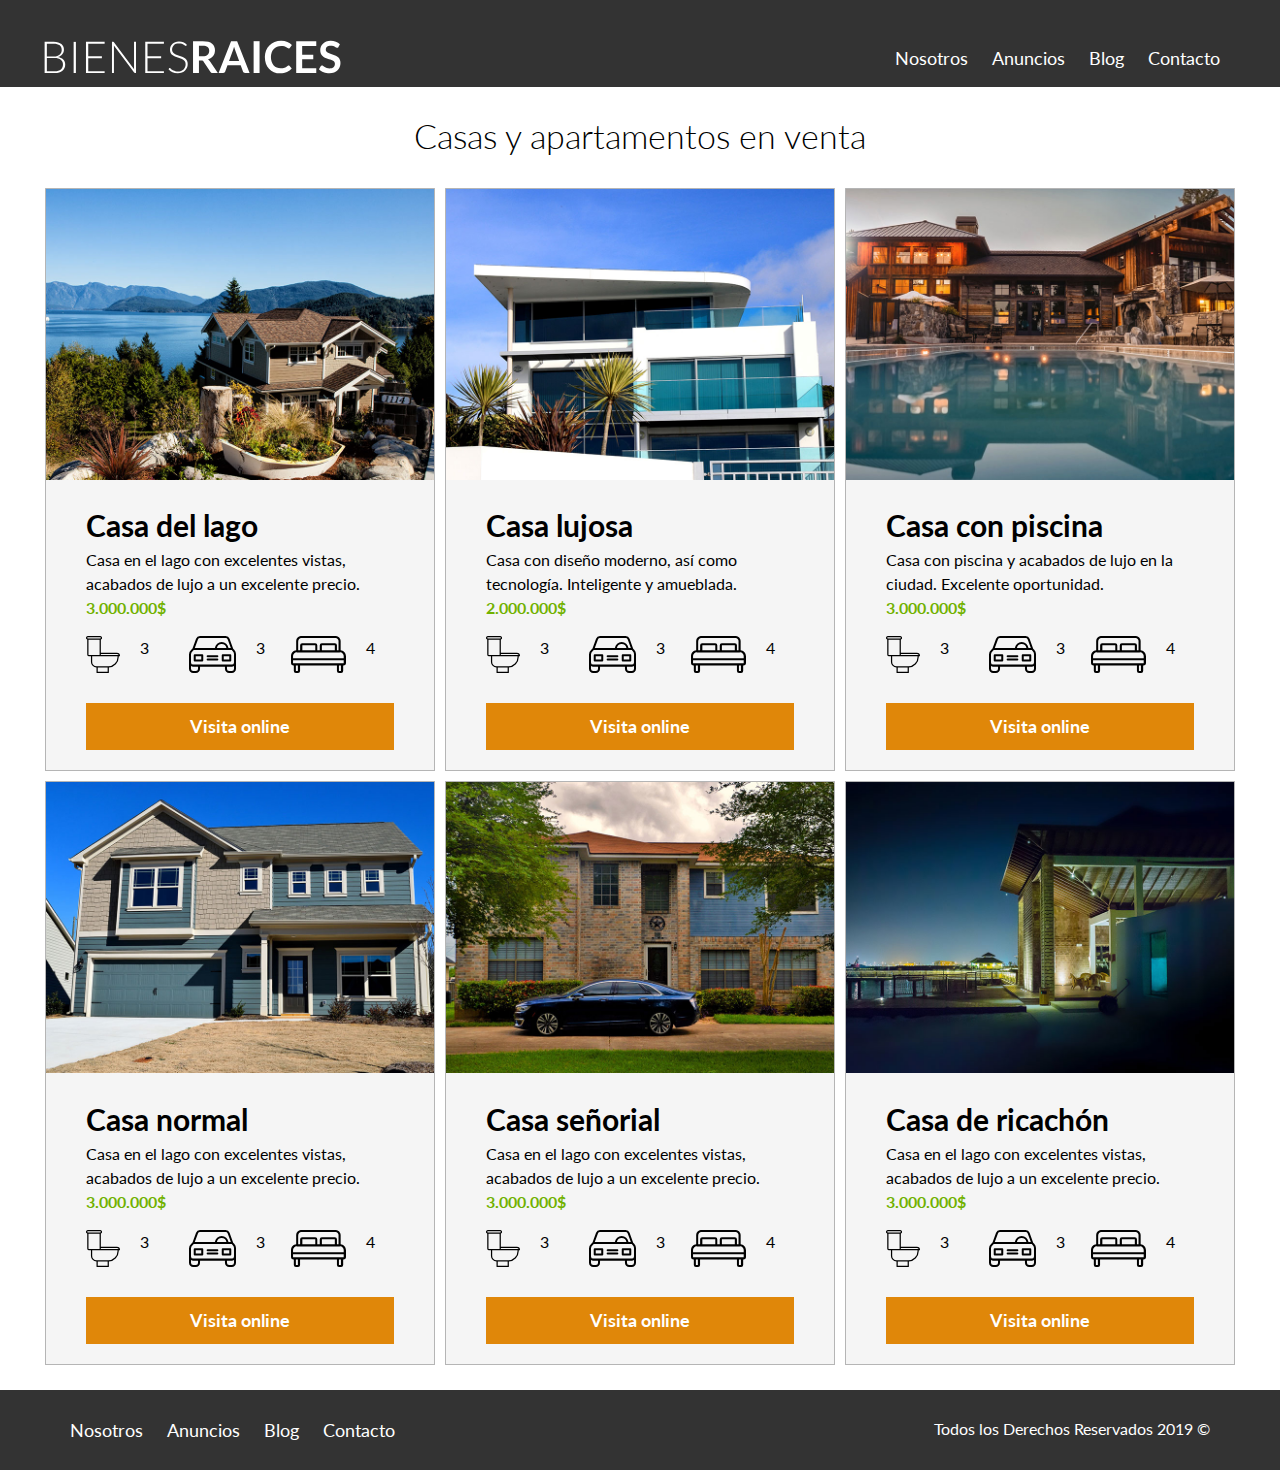
==== anuncios.html @ 0f280159 "Real state agency" ====
<!DOCTYPE html>
<html lang="en">

<head>
    <meta charset="UTF-8">
    <meta name="viewport" content="width=device-width, initial-scale=1.0">
    <meta http-equiv="X-UA-Compatible" content="ie=edge">
    <title>Inmobiliaria</title>
    <link href="https://fonts.googleapis.com/css?family=Lato:300,400,700,900|Lobster&display=swap" rel="stylesheet">
    <link rel="stylesheet" href="/css/normalize.css">
    <link rel="stylesheet" href="/css/styles.css">
</head>

<body>

    <header class="site-header">
        <div class="contenedor contenido-header">
            <div class="bar">
                <a href="/">
                    <img src="img/logo.svg" alt="logo">
                </a>

                <nav class="navbar">
                    <a target="_blank" href="nosotros.html">Nosotros</a>
                    <a href="anuncios.html">Anuncios</a>
                    <a href="blog.html">Blog</a>
                    <a href="contacto.html">Contacto</a>
                </nav>
            </div>
            <!--navbar-->
        </div>
        <!--Contenedor-->
    </header>
    <main class="seccion contenedor">
        <h2 class="fw-300">Casas y apartamentos en venta</h2>
        <div class="contenedor-anuncios-solo">
            <div class="anuncio">
                <img src="/img/anuncio1.jpg" alt="Anuncio casa en el lago">
                <div class="contenido-anuncio">
                    <h3>Casa del lago</h3>
                    <p>Casa en el lago con excelentes vistas, acabados de lujo a un excelente precio.</p>
                    <p class="precio">3.000.000$</p>
                    <ul class="iconos-caracteristicas">
                        <li><img src="/img/icono_wc.svg" alt="baños">
                            <p>3</p>
                        </li>
                        <li><img src="/img/icono_estacionamiento.svg" alt="parking">
                            <p>3</p>
                        </li>
                        <li><img src="/img/icono_dormitorio.svg" alt="dorm">
                            <p>4</p>
                        </li>
                    </ul>
                    <a href="visita.html" class="boton boton-amarillo dblock">Visita online</a>
                </div>
            </div>
            <div class="anuncio">
                <img src="/img/anuncio2.jpg" alt="Anuncio casa de lujo">
                <div class="contenido-anuncio">
                    <h3>Casa lujosa</h3>
                    <p>Casa con diseño moderno, así como tecnología. Inteligente y amueblada.</p>
                    <p class="precio">2.000.000$</p>
                    <ul class="iconos-caracteristicas">
                        <li><img src="/img/icono_wc.svg" alt="baños">
                            <p>3</p>
                        </li>
                        <li><img src="/img/icono_estacionamiento.svg" alt="parking">
                            <p>3</p>
                        </li>
                        <li><img src="/img/icono_dormitorio.svg" alt="dorm">
                            <p>4</p>
                        </li>
                    </ul>
                    <a href="visita.html" class="boton boton-amarillo dblock">Visita online</a>
                </div>
            </div>
            <div class="anuncio">
                <img src="/img/anuncio3.jpg" alt="Anuncio de casa con piscina">
                <div class="contenido-anuncio">
                    <h3>Casa con piscina</h3>
                    <p>Casa con piscina y acabados de lujo en la ciudad. Excelente oportunidad.</p>
                    <p class="precio">3.000.000$</p>
                    <ul class="iconos-caracteristicas">
                        <li><img src="/img/icono_wc.svg" alt="baños">
                            <p>3</p>
                        </li>
                        <li><img src="/img/icono_estacionamiento.svg" alt="parking">
                            <p>3</p>
                        </li>
                        <li><img src="/img/icono_dormitorio.svg" alt="dorm">
                            <p>4</p>
                        </li>
                    </ul>
                    <a href="visita.html" class="boton boton-amarillo dblock">Visita online</a>
                </div>
            </div>
            <div class="anuncio">
                <img src="/img/anuncio4.jpg" alt="Anuncio casa en el lago">
                <div class="contenido-anuncio">
                    <h3>Casa normal</h3>
                    <p>Casa en el lago con excelentes vistas, acabados de lujo a un excelente precio.</p>
                    <p class="precio">3.000.000$</p>
                    <ul class="iconos-caracteristicas">
                        <li><img src="/img/icono_wc.svg" alt="baños">
                            <p>3</p>
                        </li>
                        <li><img src="/img/icono_estacionamiento.svg" alt="parking">
                            <p>3</p>
                        </li>
                        <li><img src="/img/icono_dormitorio.svg" alt="dorm">
                            <p>4</p>
                        </li>
                    </ul>
                    <a href="visita.html" class="boton boton-amarillo dblock">Visita online</a>
                </div>
            </div>
            <div class="anuncio">
                <img src="/img/anuncio5.jpg" alt="Anuncio casa en el lago">
                <div class="contenido-anuncio">
                    <h3>Casa señorial</h3>
                    <p>Casa en el lago con excelentes vistas, acabados de lujo a un excelente precio.</p>
                    <p class="precio">3.000.000$</p>
                    <ul class="iconos-caracteristicas">
                        <li><img src="/img/icono_wc.svg" alt="baños">
                            <p>3</p>
                        </li>
                        <li><img src="/img/icono_estacionamiento.svg" alt="parking">
                            <p>3</p>
                        </li>
                        <li><img src="/img/icono_dormitorio.svg" alt="dorm">
                            <p>4</p>
                        </li>
                    </ul>
                    <a href="visita.html" class="boton boton-amarillo dblock">Visita online</a>
                </div>
            </div>
            <div class="anuncio">
                <img src="/img/anuncio6.jpg" alt="Anuncio casa en el lago">
                <div class="contenido-anuncio">
                    <h3>Casa de ricachón</h3>
                    <p>Casa en el lago con excelentes vistas, acabados de lujo a un excelente precio.</p>
                    <p class="precio">3.000.000$</p>
                    <ul class="iconos-caracteristicas">
                        <li><img src="/img/icono_wc.svg" alt="baños">
                            <p>3</p>
                        </li>
                        <li><img src="/img/icono_estacionamiento.svg" alt="parking">
                            <p>3</p>
                        </li>
                        <li><img src="/img/icono_dormitorio.svg" alt="dorm">
                            <p>4</p>
                        </li>
                    </ul>
                    <a href="visita.html" class="boton boton-amarillo dblock">Visita online</a>
                </div>
            </div>
        </div>
    </main>
    <footer class="site-footer seccion">
        <div class="contenedor contenedor-footer">
            <nav class="navbar">
                <a target="_blank" href="nosotros.html">Nosotros</a>
                <a href="anuncios.html">Anuncios</a>
                <a href="blog.html">Blog</a>
                <a href="contacto.html">Contacto</a>
            </nav>
            <p class="copyright">Todos los Derechos Reservados 2019 &copy;</p>
        </div>
    </footer>
</body>

</html>
---- css/styles.css ----
html{
    box-sizing: border-box; /*Entre esto y lo de abajo conseguimos aplicar forma al box sin perjuicio del padding*/
    font-size: 62.5%;/*reset para REMS 62.5% = 10px de 16px*/
}
*,*:before, *:after{
    box-sizing: inherit;
}

body {
    font-family: 'Lato', sans-serif;
    font-size: 1.6rem;
}

/*Globales*/
.contenedor{
    max-width: 120rem;
    margin: 0 auto 0 auto;
}
img{
    max-width: 100%;
}
h1{
    font-size: 3.8rem;
}
h2{
    font-size: 3.4rem;
}
h3{
    font-size: 3rem;
}
h4{
    font-size: 2.6rem;
}

/*Utilidades*/
.seccion {
    margin-top: 2rem;
    margin-bottom: 2rem;
}
.fw-300{
    font-weight: 300;
}
.centrar-texto{
    text-align: center;
}
.dblock{
    display: block!important; 
}

.contenido-centrado{
    max-width: 80rem;
}

/*Header*/
.site-header{
    background-color: #333333;
    padding: 1rem, 0, 3rem, 0;
}

.site-header.inicio {
    background-image: url(../img/header.jpg);
    background-position: center center;
    background-size: cover;
    height: 100vh;
    min-height: 60rem;
}

.contenido-header {
    height: 100%;
    display:flex;
    flex-direction: column;
    justify-content: space-between; 
}

.contenido-header h1 {
    color: white;
    padding-bottom: 2rem;
    max-width: 60rem;
    line-height: 1.8;
}

.bar {
    display: flex;
    justify-content: space-between;
    padding-top: 3rem;
    align-items: center;
}

/*Barras de navegación header y footer*/
.navbar a {
    color: white;
    text-decoration: none;
    font-size: 1.8rem; /** equivalente a 18 pixeles**/ 
    margin-right: 2rem;
}

.navbar a:hover{
    color: #71b100;
}

navbar a:last-of-type{
    margin: 0;
}

/*Nosotros*/
.iconos-nosotros{
    display: flex;
    justify-content: space-between;
}

.icono{
    flex-basis: calc(max-width/3 - 1rem); /*Son tres elementos*/
    text-align: center;
    line-height: 1.8;
}

.seccion h2{
    text-align: center;
    font-weight: 300;
}

/*Anuncios*/

.contenedor-anuncios-solo{
    display:grid;
    grid-template-columns: repeat(3, 1fr);
}

.contenedor-anuncios{
    display: flex;
    justify-content: space-between;    
}

.anuncio{
    flex-basis: calc(33.3%-1rem);
    border-style: solid;
    border-color: #b5b5b5;
    border-width: 0.1rem;
    border-radius: 0.5px;
    background-color: #f5f5f5;
    margin: 0.5rem;
}

.contenido-anuncio{
    padding: 2rem 4rem 2rem 4rem;
    line-height: 1.5;
}

.contenido-anuncio h3, .contenido-anuncio p {
    margin: 0;
}

.contenido-anuncio .precio{
    color: #71b100;
    font-weight: 700;
}

.iconos-caracteristicas{
    list-style: none;
    padding: 0;
    display: flex;
    justify-content: space-evenly;
    max-width: 50rem;
    flex: 1;
}

.iconos-caracteristicas li{
    flex: 1;
    display: flex;
}

.iconos-caracteristicas li img{
    margin-right: 2rem; 
}
.precio{
    color: #71b100;
}

/*Botones*/
.boton{
    text-decoration: none;
    color: white;
    font-weight: 700;
    font-size: 1.8rem;
    padding: 1rem 3rem;
    display: inline-block;
    margin-top: 3rem;
    text-align: center;
}

.boton-amarillo{
    background-color: #e08709;
}

.boton-verde{
    background-color: #71b100
}

.ver-todas{
    display: flex;
    justify-content: flex-end;
    padding-right: 2rem;
}

/*Contacto*/
.imagen-contacto{
    background-image: url(../img/encuentra.jpg);
    background-size: cover;
    background-position: center center;
    height: 40rem;
    display: flex;
    align-items: center;
}

.contenido-contacto{
    flex: 1;
    color: white;
}

.contenido-contacto p{
    font-size: 3rem;
    color: white;
}

/*Sección inferior*/
.seccion-inferior{
    display: flex;
    justify-content: space-between;
}

.seccion-inferior .blog{
    flex-basis: 70%;
}
.seccion-inferior .opiniones{
    flex-basis: 40%;
}

.entrada-blog{
    display: flex;
    justify-content: space-between;
    margin-bottom: 2rem;
    padding: 2rem;
}

.entrada-blog .imagen{
    flex-basis: 40%;
    padding-right: 3rem;
}

.entrada-blog .texto-entrada{
    flex-basis: calc(60%-3rem);
}

.texto-entrada h4{
    margin: 0;
    line-height: 1.4;
}

.texto-entrada h4::after{
    content: '';
    display: block;
    width: 15rem;
    height: .5rem;
    background-color: #71b100;
}

.texto-entrada .em{
    color: #e08709;
}

.opinion{
    background-color: #71b100;
    font-size: 2.4rem;
    padding: 2rem;
    color: #ffffff;
    border-radius: 2rem;
}
.opinion p{
    text-align: right;
}

.opinion blockquote::before{
    content: '';
    background-image: url(../img/comilla.svg);
    width: 4rem;
    height: 4rem;
    display: block;
    position: absolute;

    left: -2rem;
}

.opinion blockquote{
    position: relative;
    padding-left: 5rem;
    font-weight: 300;
}

.site-footer{
    background-color: #333333;
    margin: 0;
}

.contenedor-footer{
    padding: 3rem;
    display: flex;
    justify-content: space-between;
}

.copyright{
    margin: 0;
    color: #ffffff;
}

/*Páginas internas*/

/*Nosotros**/
.contenido-nosotros{
    display: grid;
    grid-template-columns: repeat(2, 1fr); /*repeat(2, 1fr)*/
    grid-column-gap: 2rem;
}

.texto-nosotros blockquote{
    font-weight: 900;
    font-size: 2rem;
    margin: 0;
    padding:0 0 3rem 0;
    line-height: 1.8;
}

/*Visita*/
.resumen-propiedad{
    display: flex;
    justify-content: space-between;
    align-items: center;
}

/*contacto*/

label{
    display: block;
    max-width: 80rem;
}

input:not([type="submit"]), textarea{
    padding: 1rem;
    display: block;
    width: 100%;
    background-color: #e1e1e1;
    margin-bottom: 2rem;
    border: none;
    border-radius: .5rem;
}

textarea{
    background-color: #e1e1e1;
}


/*
-vh: view port height, básicamente para cubir la altura de la pantalla.
-margin: das cuatro variables, las cuales funcionan como un reloj, primero las 12, luego las 3, luego las 6 y
por último las nueve. Las cuales se corresponden directamente con: arriba, derecha, abajo e izquierda. 
-justify-content: como en flutter, space-between, space-evenly, space-around.
-pseudoselectores: hover, last-of-type, etc. 
-usar el fichero normalize.css para que en todos los navegadores se vea de la misma forma sin estar afectado
por el default de cada navegador.
-rems: después de la declaración del html para poder mostrarlo bien en cualquier dispositivo básicamente dejamos
de tener en cuenta los px y pasamos a rems, cuya equivalencia definimos en el html y sólo hace falta dividir entre
diez los px para obtener los rems. Es mucho mejor para multiplataforma.
-text-transform para todo lo que tenga que ver con el formato de la fuente.
*/
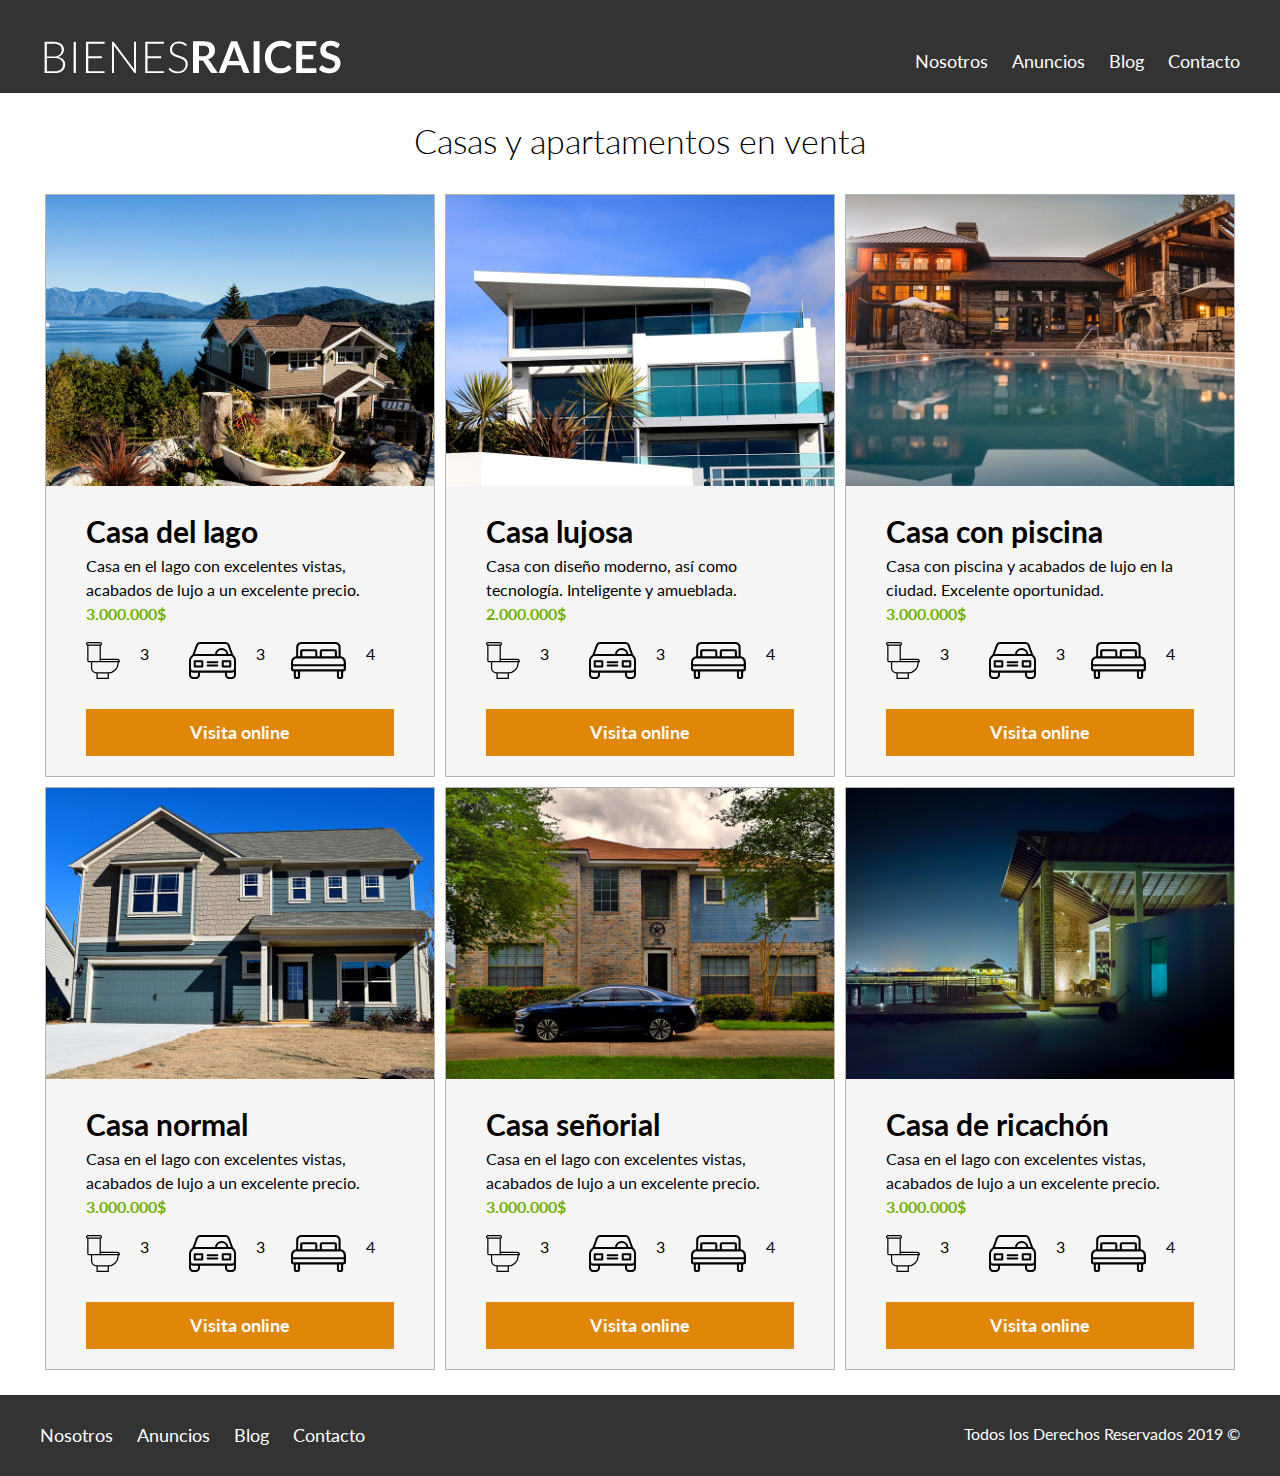
==== commit 5cefbd15: "ads media query fixed" ====
--- a/anuncios.html
+++ b/anuncios.html
@@ -33,7 +33,7 @@
     </header>
     <main class="seccion contenedor">
         <h2 class="fw-300">Casas y apartamentos en venta</h2>
-        <div class="contenedor-anuncios-solo">
+        <div class="contenedor-anuncios">
             <div class="anuncio">
                 <img src="/img/anuncio1.jpg" alt="Anuncio casa en el lago">
                 <div class="contenido-anuncio">
--- a/css/styles.css
+++ b/css/styles.css
@@ -13,6 +13,7 @@
 
 /*Globales*/
 .contenedor{
+    width: 95%;
     max-width: 120rem;
     margin: 0 auto 0 auto;
 }
@@ -55,6 +56,7 @@
 .site-header{
     background-color: #333333;
     padding: 1rem, 0, 3rem, 0;
+    line-height: 3rem;
 }
 
 .site-header.inicio {
@@ -70,6 +72,13 @@
     display:flex;
     flex-direction: column;
     justify-content: space-between; 
+    text-align: center;
+}
+
+@media(min-width: 768px) {
+    .contenido-header{
+        text-align: left;
+    }
 }
 
 .contenido-header h1 {
@@ -80,39 +89,59 @@
 }
 
 .bar {
-    display: flex;
-    justify-content: space-between;
     padding-top: 3rem;
-    align-items: center;
+}
+
+@media(min-width: 768px) {
+    .bar{
+        display: flex;
+        justify-content: space-between;
+        align-items: center;
+    }
 }
 
 /*Barras de navegación header y footer*/
 .navbar a {
     color: white;
     text-decoration: none;
-    font-size: 1.8rem; /** equivalente a 18 pixeles**/ 
+    font-size: 2.2rem; /** equivalente a 18 pixeles**/ 
     margin-right: 2rem;
+    display: block;
+}
+
+@media(min-width: 768px) {
+    .navbar a{
+        display: inline-block;
+        margin-right: 2rem;
+        font-size: 1.8rem;
+    }
+    .navbar a:last-of-type{
+        margin: 0;
+    }
 }
 
 .navbar a:hover{
     color: #71b100;
 }
 
-navbar a:last-of-type{
-    margin: 0;
-}
-
 /*Nosotros*/
-.iconos-nosotros{
-    display: flex;
-    justify-content: space-between;
+@media(min-width: 768px) {
+    .iconos-nosotros{
+        display: flex;
+        justify-content: space-between;
+    }
 }
 
 .icono{
-    flex-basis: calc(max-width/3 - 1rem); /*Son tres elementos*/
-    text-align: center;
-    line-height: 1.8;
-}
+    text-align: center;
+    
+}
+@media(min-width: 768px) {
+    .icono{
+        flex-basis: calc(max-width/3 - 1rem); /*Son tres elementos*/
+    }
+}
+
 
 .seccion h2{
     text-align: center;
@@ -121,24 +150,40 @@
 
 /*Anuncios*/
 
-.contenedor-anuncios-solo{
-    display:grid;
-    grid-template-columns: repeat(3, 1fr);
-}
-
 .contenedor-anuncios{
     display: flex;
-    justify-content: space-between;    
-}
+    justify-content: space-between; 
+    flex-wrap: wrap; 
+}
+
+@media(min-width: 768px) {
+    .contenedor-anuncios{
+        display:grid;
+        grid-template-columns: repeat(3, 1fr);
+    }
+}
+/*
+@media(min-width: 768px) {
+    .contenedor-anuncios{
+        display: flex;
+        justify-content: space-between; 
+        flex-wrap: wrap;   
+    }
+}*/
 
 .anuncio{
-    flex-basis: calc(33.3%-1rem);
     border-style: solid;
     border-color: #b5b5b5;
     border-width: 0.1rem;
     border-radius: 0.5px;
     background-color: #f5f5f5;
     margin: 0.5rem;
+}
+
+@media(min-width: 768px) {
+    .anuncio{
+        flex:0 0 calc(33.3%-1rem);
+    }
 }
 
 .contenido-anuncio{
@@ -186,6 +231,20 @@
     display: inline-block;
     margin-top: 3rem;
     text-align: center;
+    border: none;
+    display: block;
+    flex: 0 0 100%;
+}
+
+@media(min-width: 768px) {
+    .boton{
+        display: inline-block;
+        flex: 0 0 auto;
+    }
+}
+
+.boton:hover{
+    cursor: pointer;
 }
 
 .boton-amarillo{
@@ -213,7 +272,7 @@
 }
 
 .contenido-contacto{
-    flex: 1;
+    flex: 0 0 95%;
     color: white;
 }
 
@@ -223,32 +282,44 @@
 }
 
 /*Sección inferior*/
-.seccion-inferior{
+@media(min-width: 768px) {
+    .seccion-inferior{
+        display: flex;
+        justify-content: space-between;
+    }
+    
+    .seccion-inferior .blog{
+        flex-basis: 60%;
+    }
+    .seccion-inferior .opiniones{
+        flex-basis: calc(40% - 2rem);
+    }
+}
+
+
+.entrada-blog{
+    margin-bottom: 2rem;
+}
+
+@media(min-width: 768px) {
+    .entrada-blog{
     display: flex;
     justify-content: space-between;
-}
-
-.seccion-inferior .blog{
-    flex-basis: 70%;
-}
-.seccion-inferior .opiniones{
-    flex-basis: 40%;
-}
-
-.entrada-blog{
-    display: flex;
-    justify-content: space-between;
-    margin-bottom: 2rem;
-    padding: 2rem;
-}
-
-.entrada-blog .imagen{
-    flex-basis: 40%;
-    padding-right: 3rem;
-}
-
-.entrada-blog .texto-entrada{
-    flex-basis: calc(60%-3rem);
+    }
+}
+
+.entrada-blog:last-of-type{
+    margin-bottom: 0;
+}
+
+@media(min-width: 768px) {
+    .entrada-blog .imagen{
+        flex-basis: 40%;
+    }
+    
+    .entrada-blog .texto-entrada{
+        flex-basis: calc(60% - 3rem);
+    }
 }
 
 .texto-entrada h4{
@@ -295,16 +366,33 @@
     padding-left: 5rem;
     font-weight: 300;
 }
-
+/*footer*/
 .site-footer{
     background-color: #333333;
     margin: 0;
 }
 
 .contenedor-footer{
-    padding: 3rem;
-    display: flex;
-    justify-content: space-between;
+    padding: 3rem 0;
+    text-align: center;
+
+}
+
+@media(min-width: 768px) {
+    .contenedor-footer{
+        display: flex;
+        justify-content: space-between;
+    }
+}
+
+.site-footer nav{
+    display: none;
+}
+
+@media(min-width: 768px) {
+    .site-footer nav{
+        display: block;
+    }
 }
 
 .copyright{
@@ -315,10 +403,12 @@
 /*Páginas internas*/
 
 /*Nosotros**/
-.contenido-nosotros{
-    display: grid;
-    grid-template-columns: repeat(2, 1fr); /*repeat(2, 1fr)*/
-    grid-column-gap: 2rem;
+@media(min-width: 768px) {
+    .contenido-nosotros{
+        display: grid;
+        grid-template-columns: repeat(2, 1fr); /*repeat(2, 1fr)*/
+        grid-column-gap: 2rem;
+    }
 }
 
 .texto-nosotros blockquote{
@@ -337,13 +427,24 @@
 }
 
 /*contacto*/
+form p{
+    font-size: 1.2rem;
+    color: #4f4f4f;
+}
+
+legend{
+    font-size: 2rem;
+    color:#4f4f4f;
+}
 
 label{
+    font-weight: 700;
+    text-transform: uppercase;
     display: block;
     max-width: 80rem;
 }
 
-input:not([type="submit"]), textarea{
+input:not([type="submit"]), textarea, select{
     padding: 1rem;
     display: block;
     width: 100%;
@@ -353,10 +454,26 @@
     border-radius: .5rem;
 }
 
+select{
+    -webkit-appearance: none;
+    appearance: none;
+}
+
+input[type="radio"]{
+    width: auto;
+    margin: 0;
+}
+
 textarea{
-    background-color: #e1e1e1;
-}
-
+    height: 20rem;
+}
+
+.forma-contacto{
+    width: 40rem;
+    display: flex;
+    justify-content: space-between;
+    align-items: baseline;
+}
 
 /*
 -vh: view port height, básicamente para cubir la altura de la pantalla.
